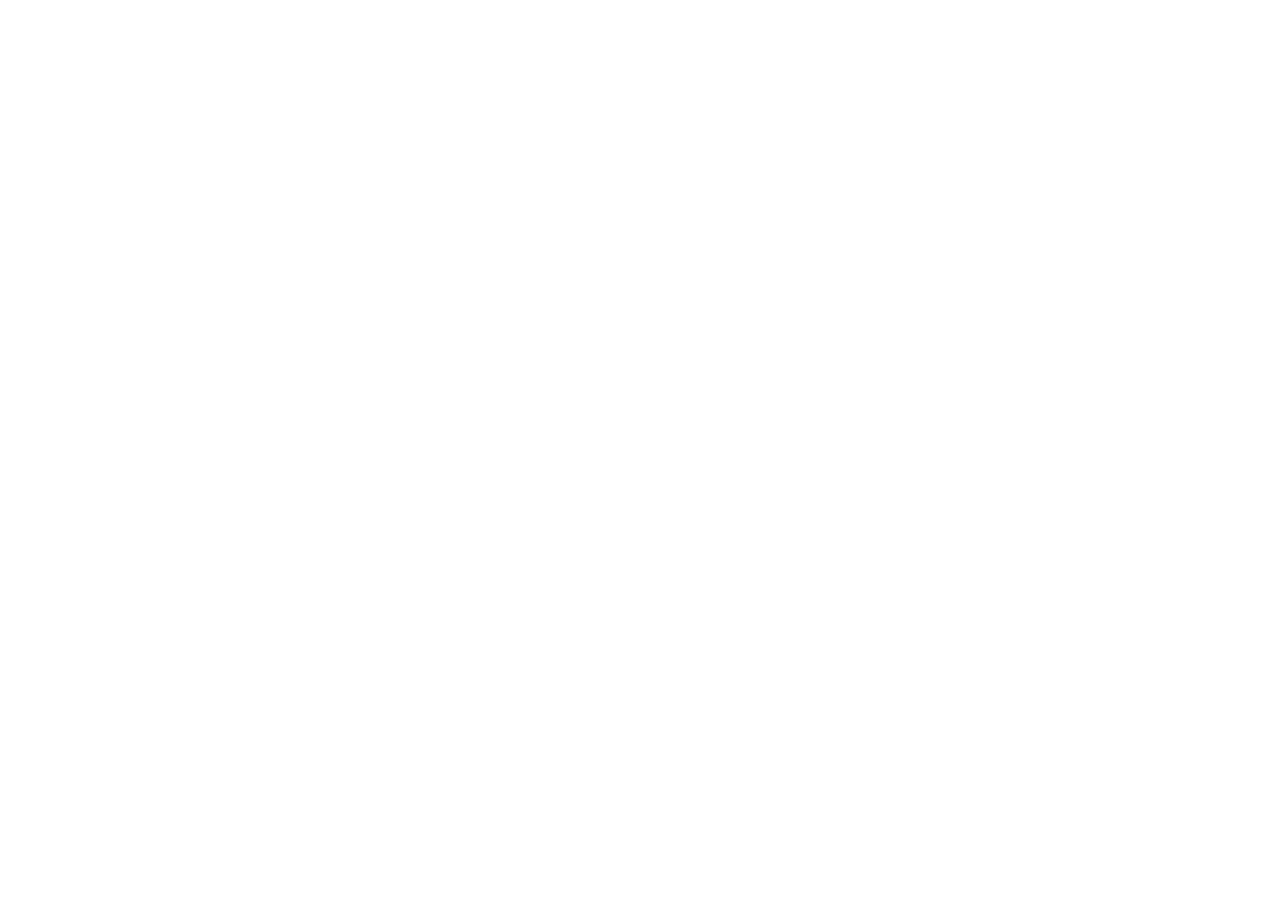
==== login.html @ 61dde756 "init project" ====
<!DOCTYPE html>
<html lang="en">

<head>
    <meta charset="UTF-8">
    <meta http-equiv="X-UA-Compatible" content="IE=edge">
    <meta name="viewport" content="width=device-width, initial-scale=1.0">
    <title>Document</title>
</head>

<body>

</body>

</html>
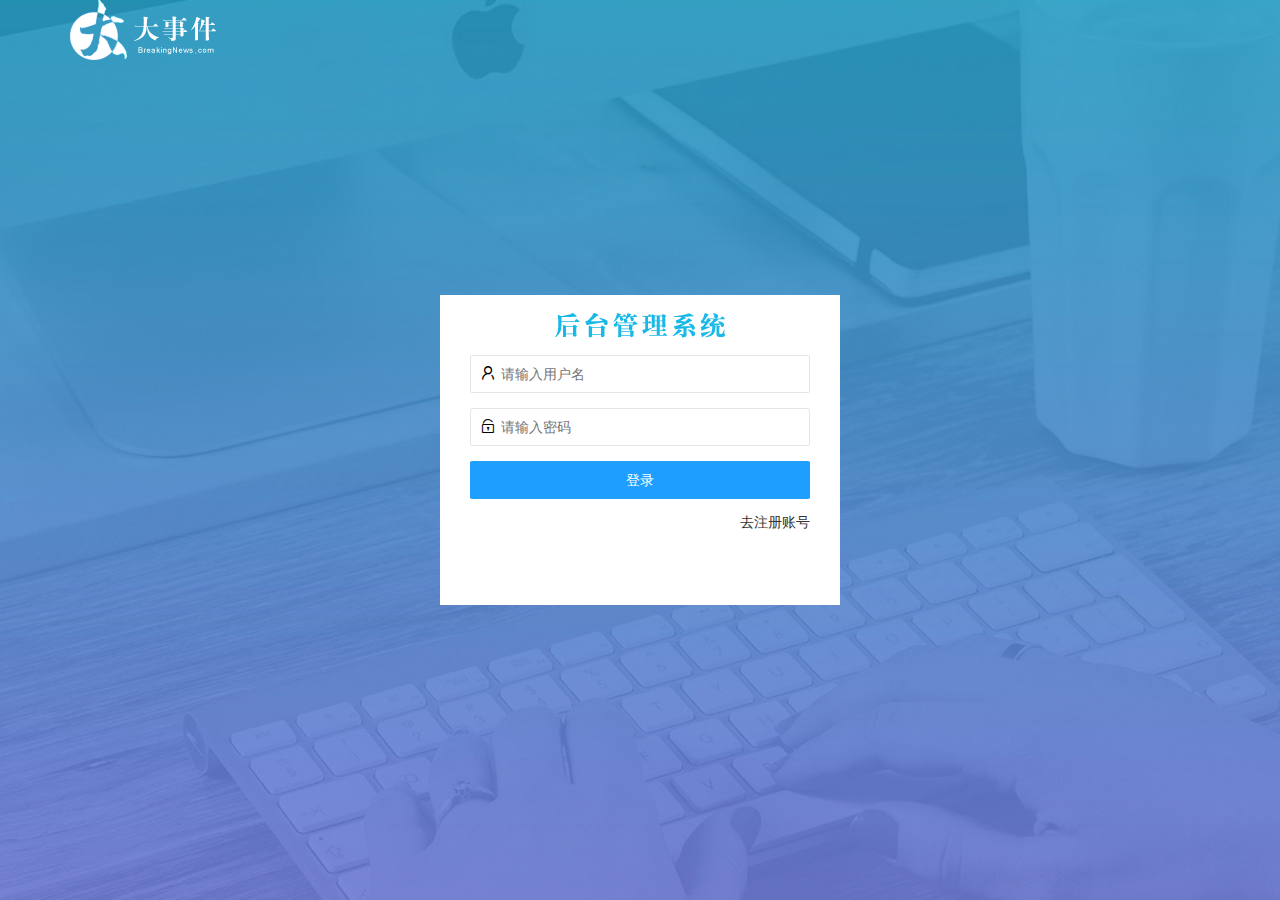
==== commit acc7eac2: "完成了登录和注册页面的开发" ====
--- a/login.html
+++ b/login.html
@@ -5,11 +5,85 @@
     <meta charset="UTF-8">
     <meta http-equiv="X-UA-Compatible" content="IE=edge">
     <meta name="viewport" content="width=device-width, initial-scale=1.0">
-    <title>Document</title>
+    <title>大事件</title>
+    <!-- 导入layui的css样式引入layui的组件快速开发模板结构 -->
+    <link rel="stylesheet" href="assets/lib/layui/css/layui.css">
+    <!-- 引入自己的css样式 -->
+    <link rel="stylesheet" href="assets/css/login.css">
 </head>
 
 <body>
+    <!-- layui  使用layui辅助开发更快速  如果使用layui则需要引入它的样式然后 调用layui-main 这个属性设置版心 -->
+    <!-- 头部log区域 -->
+    <div class="layui-main">
+        <img src="assets/images/logo.png" alt="">
+    </div>
+    <!-- 登录注册模块 -->
+    <div class="loginAndRegBox">
+        <div class="title-box"></div>
+        <!-- 登录框 -->
+        <div class="login-box ">
+            <form class="layui-form" id="form_login">
+                <!-- 用户名 -->
+                <!-- layui的表单验证规则为给需要验证的表单添加lay-verify=""属性 而这个属性的生效是需要引入layui的js文件layui.all.js才可以让这个属性生效 -->
+                <!-- 一个表单应用多个校验规则的化在lay-verify=""的值之间用|分开 -->
+                <div class="layui-form-item">
+                    <i class="layui-icon layui-icon-username"></i>
+                    <input type="text" name="username" required lay-verify="required" placeholder="请输入用户名" autocomplete="off" class="layui-input" />
+                </div>
+                <!-- 密码框 -->
+                <div class="layui-form-item">
+                    <i class="layui-icon layui-icon-password"></i>
+                    <input type="password" name="password" required lay-verify="required|pass" placeholder="请输入密码" autocomplete="off" class="layui-input" />
+                </div>
+                <!-- 登录按钮 -->
+                <div class="layui-form-item">
+                    <button class="layui-btn layui-btn-fluid layui-btn-normal" lay-submit>登录</button>
 
+                </div>
+                <div class="layui-form-item links">
+                    <a href="javascript:;" id="link_reg">去注册账号</a>
+                </div>
+            </form>
+        </div>
+        <!-- 注册框 -->
+        <div class="reg-box">
+            <form class="layui-form" id="form_reg">
+                <!-- 用户名 -->
+                <div class="layui-form-item">
+                    <i class="layui-icon layui-icon-username"></i>
+                    <input type="text" name="username" required lay-verify="required" placeholder="请输入用户名" autocomplete="off" class="layui-input" />
+                </div>
+                <!-- 密码框 -->
+                <div class="layui-form-item">
+                    <i class="layui-icon layui-icon-password"></i>
+                    <input type="password" name="password" required lay-verify="required|pass" placeholder="请输入密码" autocomplete="off" class="layui-input" />
+                </div>
+                <!-- 确认密码框 -->
+                <div class="layui-form-item">
+                    <i class="layui-icon layui-icon-password"></i>
+                    <input type="password" name="repassword" required lay-verify="required|pass|repass" placeholder="再次确认密码" autocomplete="off" class="layui-input" />
+                </div>
+                <!-- 登录按钮 -->
+                <div class="layui-form-item">
+                    <button class="layui-btn layui-btn-fluid layui-btn-normal" lay-submit>注册</button>
+
+                </div>
+                <div class="layui-form-item links">
+                    <a href="javascript:;" id="link_login">去登录</a>
+                </div>
+            </form>
+
+        </div>
+    </div>
+    <!-- 引入layui的js文件用于layui的属性和方法的生效使用 -->
+    <script src="assets/lib/layui/layui.all.js"></script>
+    <!-- 使用JQ获取页面元素简单一点所以引入jq文件 -->
+    <script src="assets/lib/jquery.js"></script>
+    <!-- 引入JQ中有一个方法$.ajaxPrefilter的js文件  依赖于jq文件所有只能在其下，并且要在自己的js文件上面因为要在真正的请求之前先生效 -->
+    <script src="assets/js/baseAPI.js"></script>
+    <!-- 引入自己的js文件  自己的js需要使用layui的一些属性和方法所以只能放在下面  注意顺序 -->
+    <script src="assets/js/login.js"></script>
 </body>
 
 </html>--- a/assets/lib/layui/css/layui.css
+++ b/assets/lib/layui/css/layui.css
@@ -0,0 +1,2 @@
+/** layui-v2.5.5 MIT License By https://www.layui.com */
+ .layui-inline,img{display:inline-block;vertical-align:middle}h1,h2,h3,h4,h5,h6{font-weight:400}.layui-edge,.layui-header,.layui-inline,.layui-main{position:relative}.layui-body,.layui-edge,.layui-elip{overflow:hidden}.layui-btn,.layui-edge,.layui-inline,img{vertical-align:middle}.layui-btn,.layui-disabled,.layui-icon,.layui-unselect{-moz-user-select:none;-webkit-user-select:none;-ms-user-select:none}.layui-elip,.layui-form-checkbox span,.layui-form-pane .layui-form-label{text-overflow:ellipsis;white-space:nowrap}.layui-breadcrumb,.layui-tree-btnGroup{visibility:hidden}blockquote,body,button,dd,div,dl,dt,form,h1,h2,h3,h4,h5,h6,input,li,ol,p,pre,td,textarea,th,ul{margin:0;padding:0;-webkit-tap-highlight-color:rgba(0,0,0,0)}a:active,a:hover{outline:0}img{border:none}li{list-style:none}table{border-collapse:collapse;border-spacing:0}h4,h5,h6{font-size:100%}button,input,optgroup,option,select,textarea{font-family:inherit;font-size:inherit;font-style:inherit;font-weight:inherit;outline:0}pre{white-space:pre-wrap;white-space:-moz-pre-wrap;white-space:-pre-wrap;white-space:-o-pre-wrap;word-wrap:break-word}body{line-height:24px;font:14px Helvetica Neue,Helvetica,PingFang SC,Tahoma,Arial,sans-serif}hr{height:1px;margin:10px 0;border:0;clear:both}a{color:#333;text-decoration:none}a:hover{color:#777}a cite{font-style:normal;*cursor:pointer}.layui-border-box,.layui-border-box *{box-sizing:border-box}.layui-box,.layui-box *{box-sizing:content-box}.layui-clear{clear:both;*zoom:1}.layui-clear:after{content:'\20';clear:both;*zoom:1;display:block;height:0}.layui-inline{*display:inline;*zoom:1}.layui-edge{display:inline-block;width:0;height:0;border-width:6px;border-style:dashed;border-color:transparent}.layui-edge-top{top:-4px;border-bottom-color:#999;border-bottom-style:solid}.layui-edge-right{border-left-color:#999;border-left-style:solid}.layui-edge-bottom{top:2px;border-top-color:#999;border-top-style:solid}.layui-edge-left{border-right-color:#999;border-right-style:solid}.layui-disabled,.layui-disabled:hover{color:#d2d2d2!important;cursor:not-allowed!important}.layui-circle{border-radius:100%}.layui-show{display:block!important}.layui-hide{display:none!important}@font-face{font-family:layui-icon;src:url(../font/iconfont.eot?v=250);src:url(../font/iconfont.eot?v=250#iefix) format('embedded-opentype'),url(../font/iconfont.woff2?v=250) format('woff2'),url(../font/iconfont.woff?v=250) format('woff'),url(../font/iconfont.ttf?v=250) format('truetype'),url(../font/iconfont.svg?v=250#layui-icon) format('svg')}.layui-icon{font-family:layui-icon!important;font-size:16px;font-style:normal;-webkit-font-smoothing:antialiased;-moz-osx-font-smoothing:grayscale}.layui-icon-reply-fill:before{content:"\e611"}.layui-icon-set-fill:before{content:"\e614"}.layui-icon-menu-fill:before{content:"\e60f"}.layui-icon-search:before{content:"\e615"}.layui-icon-share:before{content:"\e641"}.layui-icon-set-sm:before{content:"\e620"}.layui-icon-engine:before{content:"\e628"}.layui-icon-close:before{content:"\1006"}.layui-icon-close-fill:before{content:"\1007"}.layui-icon-chart-screen:before{content:"\e629"}.layui-icon-star:before{content:"\e600"}.layui-icon-circle-dot:before{content:"\e617"}.layui-icon-chat:before{content:"\e606"}.layui-icon-release:before{content:"\e609"}.layui-icon-list:before{content:"\e60a"}.layui-icon-chart:before{content:"\e62c"}.layui-icon-ok-circle:before{content:"\1005"}.layui-icon-layim-theme:before{content:"\e61b"}.layui-icon-table:before{content:"\e62d"}.layui-icon-right:before{content:"\e602"}.layui-icon-left:before{content:"\e603"}.layui-icon-cart-simple:before{content:"\e698"}.layui-icon-face-cry:before{content:"\e69c"}.layui-icon-face-smile:before{content:"\e6af"}.layui-icon-survey:before{content:"\e6b2"}.layui-icon-tree:before{content:"\e62e"}.layui-icon-upload-circle:before{content:"\e62f"}.layui-icon-add-circle:before{content:"\e61f"}.layui-icon-download-circle:before{content:"\e601"}.layui-icon-templeate-1:before{content:"\e630"}.layui-icon-util:before{content:"\e631"}.layui-icon-face-surprised:before{content:"\e664"}.layui-icon-edit:before{content:"\e642"}.layui-icon-speaker:before{content:"\e645"}.layui-icon-down:before{content:"\e61a"}.layui-icon-file:before{content:"\e621"}.layui-icon-layouts:before{content:"\e632"}.layui-icon-rate-half:before{content:"\e6c9"}.layui-icon-add-circle-fine:before{content:"\e608"}.layui-icon-prev-circle:before{content:"\e633"}.layui-icon-read:before{content:"\e705"}.layui-icon-404:before{content:"\e61c"}.layui-icon-carousel:before{content:"\e634"}.layui-icon-help:before{content:"\e607"}.layui-icon-code-circle:before{content:"\e635"}.layui-icon-water:before{content:"\e636"}.layui-icon-username:before{content:"\e66f"}.layui-icon-find-fill:before{content:"\e670"}.layui-icon-about:before{content:"\e60b"}.layui-icon-location:before{content:"\e715"}.layui-icon-up:before{content:"\e619"}.layui-icon-pause:before{content:"\e651"}.layui-icon-date:before{content:"\e637"}.layui-icon-layim-uploadfile:before{content:"\e61d"}.layui-icon-delete:before{content:"\e640"}.layui-icon-play:before{content:"\e652"}.layui-icon-top:before{content:"\e604"}.layui-icon-friends:before{content:"\e612"}.layui-icon-refresh-3:before{content:"\e9aa"}.layui-icon-ok:before{content:"\e605"}.layui-icon-layer:before{content:"\e638"}.layui-icon-face-smile-fine:before{content:"\e60c"}.layui-icon-dollar:before{content:"\e659"}.layui-icon-group:before{content:"\e613"}.layui-icon-layim-download:before{content:"\e61e"}.layui-icon-picture-fine:before{content:"\e60d"}.layui-icon-link:before{content:"\e64c"}.layui-icon-diamond:before{content:"\e735"}.layui-icon-log:before{content:"\e60e"}.layui-icon-rate-solid:before{content:"\e67a"}.layui-icon-fonts-del:before{content:"\e64f"}.layui-icon-unlink:before{content:"\e64d"}.layui-icon-fonts-clear:before{content:"\e639"}.layui-icon-triangle-r:before{content:"\e623"}.layui-icon-circle:before{content:"\e63f"}.layui-icon-radio:before{content:"\e643"}.layui-icon-align-center:before{content:"\e647"}.layui-icon-align-right:before{content:"\e648"}.layui-icon-align-left:before{content:"\e649"}.layui-icon-loading-1:before{content:"\e63e"}.layui-icon-return:before{content:"\e65c"}.layui-icon-fonts-strong:before{content:"\e62b"}.layui-icon-upload:before{content:"\e67c"}.layui-icon-dialogue:before{content:"\e63a"}.layui-icon-video:before{content:"\e6ed"}.layui-icon-headset:before{content:"\e6fc"}.layui-icon-cellphone-fine:before{content:"\e63b"}.layui-icon-add-1:before{content:"\e654"}.layui-icon-face-smile-b:before{content:"\e650"}.layui-icon-fonts-html:before{content:"\e64b"}.layui-icon-form:before{content:"\e63c"}.layui-icon-cart:before{content:"\e657"}.layui-icon-camera-fill:before{content:"\e65d"}.layui-icon-tabs:before{content:"\e62a"}.layui-icon-fonts-code:before{content:"\e64e"}.layui-icon-fire:before{content:"\e756"}.layui-icon-set:before{content:"\e716"}.layui-icon-fonts-u:before{content:"\e646"}.layui-icon-triangle-d:before{content:"\e625"}.layui-icon-tips:before{content:"\e702"}.layui-icon-picture:before{content:"\e64a"}.layui-icon-more-vertical:before{content:"\e671"}.layui-icon-flag:before{content:"\e66c"}.layui-icon-loading:before{content:"\e63d"}.layui-icon-fonts-i:before{content:"\e644"}.layui-icon-refresh-1:before{content:"\e666"}.layui-icon-rmb:before{content:"\e65e"}.layui-icon-home:before{content:"\e68e"}.layui-icon-user:before{content:"\e770"}.layui-icon-notice:before{content:"\e667"}.layui-icon-login-weibo:before{content:"\e675"}.layui-icon-voice:before{content:"\e688"}.layui-icon-upload-drag:before{content:"\e681"}.layui-icon-login-qq:before{content:"\e676"}.layui-icon-snowflake:before{content:"\e6b1"}.layui-icon-file-b:before{content:"\e655"}.layui-icon-template:before{content:"\e663"}.layui-icon-auz:before{content:"\e672"}.layui-icon-console:before{content:"\e665"}.layui-icon-app:before{content:"\e653"}.layui-icon-prev:before{content:"\e65a"}.layui-icon-website:before{content:"\e7ae"}.layui-icon-next:before{content:"\e65b"}.layui-icon-component:before{content:"\e857"}.layui-icon-more:before{content:"\e65f"}.layui-icon-login-wechat:before{content:"\e677"}.layui-icon-shrink-right:before{content:"\e668"}.layui-icon-spread-left:before{content:"\e66b"}.layui-icon-camera:before{content:"\e660"}.layui-icon-note:before{content:"\e66e"}.layui-icon-refresh:before{content:"\e669"}.layui-icon-female:before{content:"\e661"}.layui-icon-male:before{content:"\e662"}.layui-icon-password:before{content:"\e673"}.layui-icon-senior:before{content:"\e674"}.layui-icon-theme:before{content:"\e66a"}.layui-icon-tread:before{content:"\e6c5"}.layui-icon-praise:before{content:"\e6c6"}.layui-icon-star-fill:before{content:"\e658"}.layui-icon-rate:before{content:"\e67b"}.layui-icon-template-1:before{content:"\e656"}.layui-icon-vercode:before{content:"\e679"}.layui-icon-cellphone:before{content:"\e678"}.layui-icon-screen-full:before{content:"\e622"}.layui-icon-screen-restore:before{content:"\e758"}.layui-icon-cols:before{content:"\e610"}.layui-icon-export:before{content:"\e67d"}.layui-icon-print:before{content:"\e66d"}.layui-icon-slider:before{content:"\e714"}.layui-icon-addition:before{content:"\e624"}.layui-icon-subtraction:before{content:"\e67e"}.layui-icon-service:before{content:"\e626"}.layui-icon-transfer:before{content:"\e691"}.layui-main{width:1140px;margin:0 auto}.layui-header{z-index:1000;height:60px}.layui-header a:hover{transition:all .5s;-webkit-transition:all .5s}.layui-side{position:fixed;left:0;top:0;bottom:0;z-index:999;width:200px;overflow-x:hidden}.layui-side-scroll{position:relative;width:220px;height:100%;overflow-x:hidden}.layui-body{position:absolute;left:200px;right:0;top:0;bottom:0;z-index:998;width:auto;overflow-y:auto;box-sizing:border-box}.layui-layout-body{overflow:hidden}.layui-layout-admin .layui-header{background-color:#23262E}.layui-layout-admin .layui-side{top:60px;width:200px;overflow-x:hidden}.layui-layout-admin .layui-body{position:fixed;top:60px;bottom:44px}.layui-layout-admin .layui-main{width:auto;margin:0 15px}.layui-layout-admin .layui-footer{position:fixed;left:200px;right:0;bottom:0;height:44px;line-height:44px;padding:0 15px;background-color:#eee}.layui-layout-admin .layui-logo{position:absolute;left:0;top:0;width:200px;height:100%;line-height:60px;text-align:center;color:#009688;font-size:16px}.layui-layout-admin .layui-header .layui-nav{background:0 0}.layui-layout-left{position:absolute!important;left:200px;top:0}.layui-layout-right{position:absolute!important;right:0;top:0}.layui-container{position:relative;margin:0 auto;padding:0 15px;box-sizing:border-box}.layui-fluid{position:relative;margin:0 auto;padding:0 15px}.layui-row:after,.layui-row:before{content:'';display:block;clear:both}.layui-col-lg1,.layui-col-lg10,.layui-col-lg11,.layui-col-lg12,.layui-col-lg2,.layui-col-lg3,.layui-col-lg4,.layui-col-lg5,.layui-col-lg6,.layui-col-lg7,.layui-col-lg8,.layui-col-lg9,.layui-col-md1,.layui-col-md10,.layui-col-md11,.layui-col-md12,.layui-col-md2,.layui-col-md3,.layui-col-md4,.layui-col-md5,.layui-col-md6,.layui-col-md7,.layui-col-md8,.layui-col-md9,.layui-col-sm1,.layui-col-sm10,.layui-col-sm11,.layui-col-sm12,.layui-col-sm2,.layui-col-sm3,.layui-col-sm4,.layui-col-sm5,.layui-col-sm6,.layui-col-sm7,.layui-col-sm8,.layui-col-sm9,.layui-col-xs1,.layui-col-xs10,.layui-col-xs11,.layui-col-xs12,.layui-col-xs2,.layui-col-xs3,.layui-col-xs4,.layui-col-xs5,.layui-col-xs6,.layui-col-xs7,.layui-col-xs8,.layui-col-xs9{position:relative;display:block;box-sizing:border-box}.layui-col-xs1,.layui-col-xs10,.layui-col-xs11,.layui-col-xs12,.layui-col-xs2,.layui-col-xs3,.layui-col-xs4,.layui-col-xs5,.layui-col-xs6,.layui-col-xs7,.layui-col-xs8,.layui-col-xs9{float:left}.layui-col-xs1{width:8.33333333%}.layui-col-xs2{width:16.66666667%}.layui-col-xs3{width:25%}.layui-col-xs4{width:33.33333333%}.layui-col-xs5{width:41.66666667%}.layui-col-xs6{width:50%}.layui-col-xs7{width:58.33333333%}.layui-col-xs8{width:66.66666667%}.layui-col-xs9{width:75%}.layui-col-xs10{width:83.33333333%}.layui-col-xs11{width:91.66666667%}.layui-col-xs12{width:100%}.layui-col-xs-offset1{margin-left:8.33333333%}.layui-col-xs-offset2{margin-left:16.66666667%}.layui-col-xs-offset3{margin-left:25%}.layui-col-xs-offset4{margin-left:33.33333333%}.layui-col-xs-offset5{margin-left:41.66666667%}.layui-col-xs-offset6{margin-left:50%}.layui-col-xs-offset7{margin-left:58.33333333%}.layui-col-xs-offset8{margin-left:66.66666667%}.layui-col-xs-offset9{margin-left:75%}.layui-col-xs-offset10{margin-left:83.33333333%}.layui-col-xs-offset11{margin-left:91.66666667%}.layui-col-xs-offset12{margin-left:100%}@media screen and (max-width:768px){.layui-hide-xs{display:none!important}.layui-show-xs-block{display:block!important}.layui-show-xs-inline{display:inline!important}.layui-show-xs-inline-block{display:inline-block!important}}@media screen and (min-width:768px){.layui-container{width:750px}.layui-hide-sm{display:none!important}.layui-show-sm-block{display:block!important}.layui-show-sm-inline{display:inline!important}.layui-show-sm-inline-block{display:inline-block!important}.layui-col-sm1,.layui-col-sm10,.layui-col-sm11,.layui-col-sm12,.layui-col-sm2,.layui-col-sm3,.layui-col-sm4,.layui-col-sm5,.layui-col-sm6,.layui-col-sm7,.layui-col-sm8,.layui-col-sm9{float:left}.layui-col-sm1{width:8.33333333%}.layui-col-sm2{width:16.66666667%}.layui-col-sm3{width:25%}.layui-col-sm4{width:33.33333333%}.layui-col-sm5{width:41.66666667%}.layui-col-sm6{width:50%}.layui-col-sm7{width:58.33333333%}.layui-col-sm8{width:66.66666667%}.layui-col-sm9{width:75%}.layui-col-sm10{width:83.33333333%}.layui-col-sm11{width:91.66666667%}.layui-col-sm12{width:100%}.layui-col-sm-offset1{margin-left:8.33333333%}.layui-col-sm-offset2{margin-left:16.66666667%}.layui-col-sm-offset3{margin-left:25%}.layui-col-sm-offset4{margin-left:33.33333333%}.layui-col-sm-offset5{margin-left:41.66666667%}.layui-col-sm-offset6{margin-left:50%}.layui-col-sm-offset7{margin-left:58.33333333%}.layui-col-sm-offset8{margin-left:66.66666667%}.layui-col-sm-offset9{margin-left:75%}.layui-col-sm-offset10{margin-left:83.33333333%}.layui-col-sm-offset11{margin-left:91.66666667%}.layui-col-sm-offset12{margin-left:100%}}@media screen and (min-width:992px){.layui-container{width:970px}.layui-hide-md{display:none!important}.layui-show-md-block{display:block!important}.layui-show-md-inline{display:inline!important}.layui-show-md-inline-block{display:inline-block!important}.layui-col-md1,.layui-col-md10,.layui-col-md11,.layui-col-md12,.layui-col-md2,.layui-col-md3,.layui-col-md4,.layui-col-md5,.layui-col-md6,.layui-col-md7,.layui-col-md8,.layui-col-md9{float:left}.layui-col-md1{width:8.33333333%}.layui-col-md2{width:16.66666667%}.layui-col-md3{width:25%}.layui-col-md4{width:33.33333333%}.layui-col-md5{width:41.66666667%}.layui-col-md6{width:50%}.layui-col-md7{width:58.33333333%}.layui-col-md8{width:66.66666667%}.layui-col-md9{width:75%}.layui-col-md10{width:83.33333333%}.layui-col-md11{width:91.66666667%}.layui-col-md12{width:100%}.layui-col-md-offset1{margin-left:8.33333333%}.layui-col-md-offset2{margin-left:16.66666667%}.layui-col-md-offset3{margin-left:25%}.layui-col-md-offset4{margin-left:33.33333333%}.layui-col-md-offset5{margin-left:41.66666667%}.layui-col-md-offset6{margin-left:50%}.layui-col-md-offset7{margin-left:58.33333333%}.layui-col-md-offset8{margin-left:66.66666667%}.layui-col-md-offset9{margin-left:75%}.layui-col-md-offset10{margin-left:83.33333333%}.layui-col-md-offset11{margin-left:91.66666667%}.layui-col-md-offset12{margin-left:100%}}@media screen and (min-width:1200px){.layui-container{width:1170px}.layui-hide-lg{display:none!important}.layui-show-lg-block{display:block!important}.layui-show-lg-inline{display:inline!important}.layui-show-lg-inline-block{display:inline-block!important}.layui-col-lg1,.layui-col-lg10,.layui-col-lg11,.layui-col-lg12,.layui-col-lg2,.layui-col-lg3,.layui-col-lg4,.layui-col-lg5,.layui-col-lg6,.layui-col-lg7,.layui-col-lg8,.layui-col-lg9{float:left}.layui-col-lg1{width:8.33333333%}.layui-col-lg2{width:16.66666667%}.layui-col-lg3{width:25%}.layui-col-lg4{width:33.33333333%}.layui-col-lg5{width:41.66666667%}.layui-col-lg6{width:50%}.layui-col-lg7{width:58.33333333%}.layui-col-lg8{width:66.66666667%}.layui-col-lg9{width:75%}.layui-col-lg10{width:83.33333333%}.layui-col-lg11{width:91.66666667%}.layui-col-lg12{width:100%}.layui-col-lg-offset1{margin-left:8.33333333%}.layui-col-lg-offset2{margin-left:16.66666667%}.layui-col-lg-offset3{margin-left:25%}.layui-col-lg-offset4{margin-left:33.33333333%}.layui-col-lg-offset5{margin-left:41.66666667%}.layui-col-lg-offset6{margin-left:50%}.layui-col-lg-offset7{margin-left:58.33333333%}.layui-col-lg-offset8{margin-left:66.66666667%}.layui-col-lg-offset9{margin-left:75%}.layui-col-lg-offset10{margin-left:83.33333333%}.layui-col-lg-offset11{margin-left:91.66666667%}.layui-col-lg-offset12{margin-left:100%}}.layui-col-space1{margin:-.5px}.layui-col-space1>*{padding:.5px}.layui-col-space3{margin:-1.5px}.layui-col-space3>*{padding:1.5px}.layui-col-space5{margin:-2.5px}.layui-col-space5>*{padding:2.5px}.layui-col-space8{margin:-3.5px}.layui-col-space8>*{padding:3.5px}.layui-col-space10{margin:-5px}.layui-col-space10>*{padding:5px}.layui-col-space12{margin:-6px}.layui-col-space12>*{padding:6px}.layui-col-space15{margin:-7.5px}.layui-col-space15>*{padding:7.5px}.layui-col-space18{margin:-9px}.layui-col-space18>*{padding:9px}.layui-col-space20{margin:-10px}.layui-col-space20>*{padding:10px}.layui-col-space22{margin:-11px}.layui-col-space22>*{padding:11px}.layui-col-space25{margin:-12.5px}.layui-col-space25>*{padding:12.5px}.layui-col-space30{margin:-15px}.layui-col-space30>*{padding:15px}.layui-btn,.layui-input,.layui-select,.layui-textarea,.layui-upload-button{outline:0;-webkit-appearance:none;transition:all .3s;-webkit-transition:all .3s;box-sizing:border-box}.layui-elem-quote{margin-bottom:10px;padding:15px;line-height:22px;border-left:5px solid #009688;border-radius:0 2px 2px 0;background-color:#f2f2f2}.layui-quote-nm{border-style:solid;border-width:1px 1px 1px 5px;background:0 0}.layui-elem-field{margin-bottom:10px;padding:0;border-width:1px;border-style:solid}.layui-elem-field legend{margin-left:20px;padding:0 10px;font-size:20px;font-weight:300}.layui-field-title{margin:10px 0 20px;border-width:1px 0 0}.layui-field-box{padding:10px 15px}.layui-field-title .layui-field-box{padding:10px 0}.layui-progress{position:relative;height:6px;border-radius:20px;background-color:#e2e2e2}.layui-progress-bar{position:absolute;left:0;top:0;width:0;max-width:100%;height:6px;border-radius:20px;text-align:right;background-color:#5FB878;transition:all .3s;-webkit-transition:all .3s}.layui-progress-big,.layui-progress-big .layui-progress-bar{height:18px;line-height:18px}.layui-progress-text{position:relative;top:-20px;line-height:18px;font-size:12px;color:#666}.layui-progress-big .layui-progress-text{position:static;padding:0 10px;color:#fff}.layui-collapse{border-width:1px;border-style:solid;border-radius:2px}.layui-colla-content,.layui-colla-item{border-top-width:1px;border-top-style:solid}.layui-colla-item:first-child{border-top:none}.layui-colla-title{position:relative;height:42px;line-height:42px;padding:0 15px 0 35px;color:#333;background-color:#f2f2f2;cursor:pointer;font-size:14px;overflow:hidden}.layui-colla-content{display:none;padding:10px 15px;line-height:22px;color:#666}.layui-colla-icon{position:absolute;left:15px;top:0;font-size:14px}.layui-card{margin-bottom:15px;border-radius:2px;background-color:#fff;box-shadow:0 1px 2px 0 rgba(0,0,0,.05)}.layui-card:last-child{margin-bottom:0}.layui-card-header{position:relative;height:42px;line-height:42px;padding:0 15px;border-bottom:1px solid #f6f6f6;color:#333;border-radius:2px 2px 0 0;font-size:14px}.layui-bg-black,.layui-bg-blue,.layui-bg-cyan,.layui-bg-green,.layui-bg-orange,.layui-bg-red{color:#fff!important}.layui-card-body{position:relative;padding:10px 15px;line-height:24px}.layui-card-body[pad15]{padding:15px}.layui-card-body[pad20]{padding:20px}.layui-card-body .layui-table{margin:5px 0}.layui-card .layui-tab{margin:0}.layui-panel-window{position:relative;padding:15px;border-radius:0;border-top:5px solid #E6E6E6;background-color:#fff}.layui-auxiliar-moving{position:fixed;left:0;right:0;top:0;bottom:0;width:100%;height:100%;background:0 0;z-index:9999999999}.layui-form-label,.layui-form-mid,.layui-form-select,.layui-input-block,.layui-input-inline,.layui-textarea{position:relative}.layui-bg-red{background-color:#FF5722!important}.layui-bg-orange{background-color:#FFB800!important}.layui-bg-green{background-color:#009688!important}.layui-bg-cyan{background-color:#2F4056!important}.layui-bg-blue{background-color:#1E9FFF!important}.layui-bg-black{background-color:#393D49!important}.layui-bg-gray{background-color:#eee!important;color:#666!important}.layui-badge-rim,.layui-colla-content,.layui-colla-item,.layui-collapse,.layui-elem-field,.layui-form-pane .layui-form-item[pane],.layui-form-pane .layui-form-label,.layui-input,.layui-layedit,.layui-layedit-tool,.layui-quote-nm,.layui-select,.layui-tab-bar,.layui-tab-card,.layui-tab-title,.layui-tab-title .layui-this:after,.layui-textarea{border-color:#e6e6e6}.layui-timeline-item:before,hr{background-color:#e6e6e6}.layui-text{line-height:22px;font-size:14px;color:#666}.layui-text h1,.layui-text h2,.layui-text h3{font-weight:500;color:#333}.layui-text h1{font-size:30px}.layui-text h2{font-size:24px}.layui-text h3{font-size:18px}.layui-text a:not(.layui-btn){color:#01AAED}.layui-text a:not(.layui-btn):hover{text-decoration:underline}.layui-text ul{padding:5px 0 5px 15px}.layui-text ul li{margin-top:5px;list-style-type:disc}.layui-text em,.layui-word-aux{color:#999!important;padding:0 5px!important}.layui-btn{display:inline-block;height:38px;line-height:38px;padding:0 18px;background-color:#009688;color:#fff;white-space:nowrap;text-align:center;font-size:14px;border:none;border-radius:2px;cursor:pointer}.layui-btn:hover{opacity:.8;filter:alpha(opacity=80);color:#fff}.layui-btn:active{opacity:1;filter:alpha(opacity=100)}.layui-btn+.layui-btn{margin-left:10px}.layui-btn-container{font-size:0}.layui-btn-container .layui-btn{margin-right:10px;margin-bottom:10px}.layui-btn-container .layui-btn+.layui-btn{margin-left:0}.layui-table .layui-btn-container .layui-btn{margin-bottom:9px}.layui-btn-radius{border-radius:100px}.layui-btn .layui-icon{margin-right:3px;font-size:18px;vertical-align:bottom;vertical-align:middle\9}.layui-btn-primary{border:1px solid #C9C9C9;background-color:#fff;color:#555}.layui-btn-primary:hover{border-color:#009688;color:#333}.layui-btn-normal{background-color:#1E9FFF}.layui-btn-warm{background-color:#FFB800}.layui-btn-danger{background-color:#FF5722}.layui-btn-checked{background-color:#5FB878}.layui-btn-disabled,.layui-btn-disabled:active,.layui-btn-disabled:hover{border:1px solid #e6e6e6;background-color:#FBFBFB;color:#C9C9C9;cursor:not-allowed;opacity:1}.layui-btn-lg{height:44px;line-height:44px;padding:0 25px;font-size:16px}.layui-btn-sm{height:30px;line-height:30px;padding:0 10px;font-size:12px}.layui-btn-sm i{font-size:16px!important}.layui-btn-xs{height:22px;line-height:22px;padding:0 5px;font-size:12px}.layui-btn-xs i{font-size:14px!important}.layui-btn-group{display:inline-block;vertical-align:middle;font-size:0}.layui-btn-group .layui-btn{margin-left:0!important;margin-right:0!important;border-left:1px solid rgba(255,255,255,.5);border-radius:0}.layui-btn-group .layui-btn-primary{border-left:none}.layui-btn-group .layui-btn-primary:hover{border-color:#C9C9C9;color:#009688}.layui-btn-group .layui-btn:first-child{border-left:none;border-radius:2px 0 0 2px}.layui-btn-group .layui-btn-primary:first-child{border-left:1px solid #c9c9c9}.layui-btn-group .layui-btn:last-child{border-radius:0 2px 2px 0}.layui-btn-group .layui-btn+.layui-btn{margin-left:0}.layui-btn-group+.layui-btn-group{margin-left:10px}.layui-btn-fluid{width:100%}.layui-input,.layui-select,.layui-textarea{height:38px;line-height:1.3;line-height:38px\9;border-width:1px;border-style:solid;background-color:#fff;border-radius:2px}.layui-input::-webkit-input-placeholder,.layui-select::-webkit-input-placeholder,.layui-textarea::-webkit-input-placeholder{line-height:1.3}.layui-input,.layui-textarea{display:block;width:100%;padding-left:10px}.layui-input:hover,.layui-textarea:hover{border-color:#D2D2D2!important}.layui-input:focus,.layui-textarea:focus{border-color:#C9C9C9!important}.layui-textarea{min-height:100px;height:auto;line-height:20px;padding:6px 10px;resize:vertical}.layui-select{padding:0 10px}.layui-form input[type=checkbox],.layui-form input[type=radio],.layui-form select{display:none}.layui-form [lay-ignore]{display:initial}.layui-form-item{margin-bottom:15px;clear:both;*zoom:1}.layui-form-item:after{content:'\20';clear:both;*zoom:1;display:block;height:0}.layui-form-label{float:left;display:block;padding:9px 15px;width:80px;font-weight:400;line-height:20px;text-align:right}.layui-form-label-col{display:block;float:none;padding:9px 0;line-height:20px;text-align:left}.layui-form-item .layui-inline{margin-bottom:5px;margin-right:10px}.layui-input-block{margin-left:110px;min-height:36px}.layui-input-inline{display:inline-block;vertical-align:middle}.layui-form-item .layui-input-inline{float:left;width:190px;margin-right:10px}.layui-form-text .layui-input-inline{width:auto}.layui-form-mid{float:left;display:block;padding:9px 0!important;line-height:20px;margin-right:10px}.layui-form-danger+.layui-form-select .layui-input,.layui-form-danger:focus{border-color:#FF5722!important}.layui-form-select .layui-input{padding-right:30px;cursor:pointer}.layui-form-select .layui-edge{position:absolute;right:10px;top:50%;margin-top:-3px;cursor:pointer;border-width:6px;border-top-color:#c2c2c2;border-top-style:solid;transition:all .3s;-webkit-transition:all .3s}.layui-form-select dl{display:none;position:absolute;left:0;top:42px;padding:5px 0;z-index:899;min-width:100%;border:1px solid #d2d2d2;max-height:300px;overflow-y:auto;background-color:#fff;border-radius:2px;box-shadow:0 2px 4px rgba(0,0,0,.12);box-sizing:border-box}.layui-form-select dl dd,.layui-form-select dl dt{padding:0 10px;line-height:36px;white-space:nowrap;overflow:hidden;text-overflow:ellipsis}.layui-form-select dl dt{font-size:12px;color:#999}.layui-form-select dl dd{cursor:pointer}.layui-form-select dl dd:hover{background-color:#f2f2f2;-webkit-transition:.5s all;transition:.5s all}.layui-form-select .layui-select-group dd{padding-left:20px}.layui-form-select dl dd.layui-select-tips{padding-left:10px!important;color:#999}.layui-form-select dl dd.layui-this{background-color:#5FB878;color:#fff}.layui-form-checkbox,.layui-form-select dl dd.layui-disabled{background-color:#fff}.layui-form-selected dl{display:block}.layui-form-checkbox,.layui-form-checkbox *,.layui-form-switch{display:inline-block;vertical-align:middle}.layui-form-selected .layui-edge{margin-top:-9px;-webkit-transform:rotate(180deg);transform:rotate(180deg);margin-top:-3px\9}:root .layui-form-selected .layui-edge{margin-top:-9px\0/IE9}.layui-form-selectup dl{top:auto;bottom:42px}.layui-select-none{margin:5px 0;text-align:center;color:#999}.layui-select-disabled .layui-disabled{border-color:#eee!important}.layui-select-disabled .layui-edge{border-top-color:#d2d2d2}.layui-form-checkbox{position:relative;height:30px;line-height:30px;margin-right:10px;padding-right:30px;cursor:pointer;font-size:0;-webkit-transition:.1s linear;transition:.1s linear;box-sizing:border-box}.layui-form-checkbox span{padding:0 10px;height:100%;font-size:14px;border-radius:2px 0 0 2px;background-color:#d2d2d2;color:#fff;overflow:hidden}.layui-form-checkbox:hover span{background-color:#c2c2c2}.layui-form-checkbox i{position:absolute;right:0;top:0;width:30px;height:28px;border:1px solid #d2d2d2;border-left:none;border-radius:0 2px 2px 0;color:#fff;font-size:20px;text-align:center}.layui-form-checkbox:hover i{border-color:#c2c2c2;color:#c2c2c2}.layui-form-checked,.layui-form-checked:hover{border-color:#5FB878}.layui-form-checked span,.layui-form-checked:hover span{background-color:#5FB878}.layui-form-checked i,.layui-form-checked:hover i{color:#5FB878}.layui-form-item .layui-form-checkbox{margin-top:4px}.layui-form-checkbox[lay-skin=primary]{height:auto!important;line-height:normal!important;min-width:18px;min-height:18px;border:none!important;margin-right:0;padding-left:28px;padding-right:0;background:0 0}.layui-form-checkbox[lay-skin=primary] span{padding-left:0;padding-right:15px;line-height:18px;background:0 0;color:#666}.layui-form-checkbox[lay-skin=primary] i{right:auto;left:0;width:16px;height:16px;line-height:16px;border:1px solid #d2d2d2;font-size:12px;border-radius:2px;background-color:#fff;-webkit-transition:.1s linear;transition:.1s linear}.layui-form-checkbox[lay-skin=primary]:hover i{border-color:#5FB878;color:#fff}.layui-form-checked[lay-skin=primary] i{border-color:#5FB878!important;background-color:#5FB878;color:#fff}.layui-checkbox-disbaled[lay-skin=primary] span{background:0 0!important;color:#c2c2c2}.layui-checkbox-disbaled[lay-skin=primary]:hover i{border-color:#d2d2d2}.layui-form-item .layui-form-checkbox[lay-skin=primary]{margin-top:10px}.layui-form-switch{position:relative;height:22px;line-height:22px;min-width:35px;padding:0 5px;margin-top:8px;border:1px solid #d2d2d2;border-radius:20px;cursor:pointer;background-color:#fff;-webkit-transition:.1s linear;transition:.1s linear}.layui-form-switch i{position:absolute;left:5px;top:3px;width:16px;height:16px;border-radius:20px;background-color:#d2d2d2;-webkit-transition:.1s linear;transition:.1s linear}.layui-form-switch em{position:relative;top:0;width:25px;margin-left:21px;padding:0!important;text-align:center!important;color:#999!important;font-style:normal!important;font-size:12px}.layui-form-onswitch{border-color:#5FB878;background-color:#5FB878}.layui-checkbox-disbaled,.layui-checkbox-disbaled i{border-color:#e2e2e2!important}.layui-form-onswitch i{left:100%;margin-left:-21px;background-color:#fff}.layui-form-onswitch em{margin-left:5px;margin-right:21px;color:#fff!important}.layui-checkbox-disbaled span{background-color:#e2e2e2!important}.layui-checkbox-disbaled:hover i{color:#fff!important}[lay-radio]{display:none}.layui-form-radio,.layui-form-radio *{display:inline-block;vertical-align:middle}.layui-form-radio{line-height:28px;margin:6px 10px 0 0;padding-right:10px;cursor:pointer;font-size:0}.layui-form-radio *{font-size:14px}.layui-form-radio>i{margin-right:8px;font-size:22px;color:#c2c2c2}.layui-form-radio>i:hover,.layui-form-radioed>i{color:#5FB878}.layui-radio-disbaled>i{color:#e2e2e2!important}.layui-form-pane .layui-form-label{width:110px;padding:8px 15px;height:38px;line-height:20px;border-width:1px;border-style:solid;border-radius:2px 0 0 2px;text-align:center;background-color:#FBFBFB;overflow:hidden;box-sizing:border-box}.layui-form-pane .layui-input-inline{margin-left:-1px}.layui-form-pane .layui-input-block{margin-left:110px;left:-1px}.layui-form-pane .layui-input{border-radius:0 2px 2px 0}.layui-form-pane .layui-form-text .layui-form-label{float:none;width:100%;border-radius:2px;box-sizing:border-box;text-align:left}.layui-form-pane .layui-form-text .layui-input-inline{display:block;margin:0;top:-1px;clear:both}.layui-form-pane .layui-form-text .layui-input-block{margin:0;left:0;top:-1px}.layui-form-pane .layui-form-text .layui-textarea{min-height:100px;border-radius:0 0 2px 2px}.layui-form-pane .layui-form-checkbox{margin:4px 0 4px 10px}.layui-form-pane .layui-form-radio,.layui-form-pane .layui-form-switch{margin-top:6px;margin-left:10px}.layui-form-pane .layui-form-item[pane]{position:relative;border-width:1px;border-style:solid}.layui-form-pane .layui-form-item[pane] .layui-form-label{position:absolute;left:0;top:0;height:100%;border-width:0 1px 0 0}.layui-form-pane .layui-form-item[pane] .layui-input-inline{margin-left:110px}@media screen and (max-width:450px){.layui-form-item .layui-form-label{text-overflow:ellipsis;overflow:hidden;white-space:nowrap}.layui-form-item .layui-inline{display:block;margin-right:0;margin-bottom:20px;clear:both}.layui-form-item .layui-inline:after{content:'\20';clear:both;display:block;height:0}.layui-form-item .layui-input-inline{display:block;float:none;left:-3px;width:auto;margin:0 0 10px 112px}.layui-form-item .layui-input-inline+.layui-form-mid{margin-left:110px;top:-5px;padding:0}.layui-form-item .layui-form-checkbox{margin-right:5px;margin-bottom:5px}}.layui-layedit{border-width:1px;border-style:solid;border-radius:2px}.layui-layedit-tool{padding:3px 5px;border-bottom-width:1px;border-bottom-style:solid;font-size:0}.layedit-tool-fixed{position:fixed;top:0;border-top:1px solid #e2e2e2}.layui-layedit-tool .layedit-tool-mid,.layui-layedit-tool .layui-icon{display:inline-block;vertical-align:middle;text-align:center;font-size:14px}.layui-layedit-tool .layui-icon{position:relative;width:32px;height:30px;line-height:30px;margin:3px 5px;color:#777;cursor:pointer;border-radius:2px}.layui-layedit-tool .layui-icon:hover{color:#393D49}.layui-layedit-tool .layui-icon:active{color:#000}.layui-layedit-tool .layedit-tool-active{background-color:#e2e2e2;color:#000}.layui-layedit-tool .layui-disabled,.layui-layedit-tool .layui-disabled:hover{color:#d2d2d2;cursor:not-allowed}.layui-layedit-tool .layedit-tool-mid{width:1px;height:18px;margin:0 10px;background-color:#d2d2d2}.layedit-tool-html{width:50px!important;font-size:30px!important}.layedit-tool-b,.layedit-tool-code,.layedit-tool-help{font-size:16px!important}.layedit-tool-d,.layedit-tool-face,.layedit-tool-image,.layedit-tool-unlink{font-size:18px!important}.layedit-tool-image input{position:absolute;font-size:0;left:0;top:0;width:100%;height:100%;opacity:.01;filter:Alpha(opacity=1);cursor:pointer}.layui-layedit-iframe iframe{display:block;width:100%}#LAY_layedit_code{overflow:hidden}.layui-laypage{display:inline-block;*display:inline;*zoom:1;vertical-align:middle;margin:10px 0;font-size:0}.layui-laypage>a:first-child,.layui-laypage>a:first-child em{border-radius:2px 0 0 2px}.layui-laypage>a:last-child,.layui-laypage>a:last-child em{border-radius:0 2px 2px 0}.layui-laypage>:first-child{margin-left:0!important}.layui-laypage>:last-child{margin-right:0!important}.layui-laypage a,.layui-laypage button,.layui-laypage input,.layui-laypage select,.layui-laypage span{border:1px solid #e2e2e2}.layui-laypage a,.layui-laypage span{display:inline-block;*display:inline;*zoom:1;vertical-align:middle;padding:0 15px;height:28px;line-height:28px;margin:0 -1px 5px 0;background-color:#fff;color:#333;font-size:12px}.layui-flow-more a *,.layui-laypage input,.layui-table-view select[lay-ignore]{display:inline-block}.layui-laypage a:hover{color:#009688}.layui-laypage em{font-style:normal}.layui-laypage .layui-laypage-spr{color:#999;font-weight:700}.layui-laypage a{text-decoration:none}.layui-laypage .layui-laypage-curr{position:relative}.layui-laypage .layui-laypage-curr em{position:relative;color:#fff}.layui-laypage .layui-laypage-curr .layui-laypage-em{position:absolute;left:-1px;top:-1px;padding:1px;width:100%;height:100%;background-color:#009688}.layui-laypage-em{border-radius:2px}.layui-laypage-next em,.layui-laypage-prev em{font-family:Sim sun;font-size:16px}.layui-laypage .layui-laypage-count,.layui-laypage .layui-laypage-limits,.layui-laypage .layui-laypage-refresh,.layui-laypage .layui-laypage-skip{margin-left:10px;margin-right:10px;padding:0;border:none}.layui-laypage .layui-laypage-limits,.layui-laypage .layui-laypage-refresh{vertical-align:top}.layui-laypage .layui-laypage-refresh i{font-size:18px;cursor:pointer}.layui-laypage select{height:22px;padding:3px;border-radius:2px;cursor:pointer}.layui-laypage .layui-laypage-skip{height:30px;line-height:30px;color:#999}.layui-laypage button,.layui-laypage input{height:30px;line-height:30px;border-radius:2px;vertical-align:top;background-color:#fff;box-sizing:border-box}.layui-laypage input{width:40px;margin:0 10px;padding:0 3px;text-align:center}.layui-laypage input:focus,.layui-laypage select:focus{border-color:#009688!important}.layui-laypage button{margin-left:10px;padding:0 10px;cursor:pointer}.layui-table,.layui-table-view{margin:10px 0}.layui-flow-more{margin:10px 0;text-align:center;color:#999;font-size:14px}.layui-flow-more a{height:32px;line-height:32px}.layui-flow-more a *{vertical-align:top}.layui-flow-more a cite{padding:0 20px;border-radius:3px;background-color:#eee;color:#333;font-style:normal}.layui-flow-more a cite:hover{opacity:.8}.layui-flow-more a i{font-size:30px;color:#737383}.layui-table{width:100%;background-color:#fff;color:#666}.layui-table tr{transition:all .3s;-webkit-transition:all .3s}.layui-table th{text-align:left;font-weight:400}.layui-table tbody tr:hover,.layui-table thead tr,.layui-table-click,.layui-table-header,.layui-table-hover,.layui-table-mend,.layui-table-patch,.layui-table-tool,.layui-table-total,.layui-table-total tr,.layui-table[lay-even] tr:nth-child(even){background-color:#f2f2f2}.layui-table td,.layui-table th,.layui-table-col-set,.layui-table-fixed-r,.layui-table-grid-down,.layui-table-header,.layui-table-page,.layui-table-tips-main,.layui-table-tool,.layui-table-total,.layui-table-view,.layui-table[lay-skin=line],.layui-table[lay-skin=row]{border-width:1px;border-style:solid;border-color:#e6e6e6}.layui-table td,.layui-table th{position:relative;padding:9px 15px;min-height:20px;line-height:20px;font-size:14px}.layui-table[lay-skin=line] td,.layui-table[lay-skin=line] th{border-width:0 0 1px}.layui-table[lay-skin=row] td,.layui-table[lay-skin=row] th{border-width:0 1px 0 0}.layui-table[lay-skin=nob] td,.layui-table[lay-skin=nob] th{border:none}.layui-table img{max-width:100px}.layui-table[lay-size=lg] td,.layui-table[lay-size=lg] th{padding:15px 30px}.layui-table-view .layui-table[lay-size=lg] .layui-table-cell{height:40px;line-height:40px}.layui-table[lay-size=sm] td,.layui-table[lay-size=sm] th{font-size:12px;padding:5px 10px}.layui-table-view .layui-table[lay-size=sm] .layui-table-cell{height:20px;line-height:20px}.layui-table[lay-data]{display:none}.layui-table-box{position:relative;overflow:hidden}.layui-table-view .layui-table{position:relative;width:auto;margin:0}.layui-table-view .layui-table[lay-skin=line]{border-width:0 1px 0 0}.layui-table-view .layui-table[lay-skin=row]{border-width:0 0 1px}.layui-table-view .layui-table td,.layui-table-view .layui-table th{padding:5px 0;border-top:none;border-left:none}.layui-table-view .layui-table th.layui-unselect .layui-table-cell span{cursor:pointer}.layui-table-view .layui-table td{cursor:default}.layui-table-view .layui-table td[data-edit=text]{cursor:text}.layui-table-view .layui-form-checkbox[lay-skin=primary] i{width:18px;height:18px}.layui-table-view .layui-form-radio{line-height:0;padding:0}.layui-table-view .layui-form-radio>i{margin:0;font-size:20px}.layui-table-init{position:absolute;left:0;top:0;width:100%;height:100%;text-align:center;z-index:110}.layui-table-init .layui-icon{position:absolute;left:50%;top:50%;margin:-15px 0 0 -15px;font-size:30px;color:#c2c2c2}.layui-table-header{border-width:0 0 1px;overflow:hidden}.layui-table-header .layui-table{margin-bottom:-1px}.layui-table-tool .layui-inline[lay-event]{position:relative;width:26px;height:26px;padding:5px;line-height:16px;margin-right:10px;text-align:center;color:#333;border:1px solid #ccc;cursor:pointer;-webkit-transition:.5s all;transition:.5s all}.layui-table-tool .layui-inline[lay-event]:hover{border:1px solid #999}.layui-table-tool-temp{padding-right:120px}.layui-table-tool-self{position:absolute;right:17px;top:10px}.layui-table-tool .layui-table-tool-self .layui-inline[lay-event]{margin:0 0 0 10px}.layui-table-tool-panel{position:absolute;top:29px;left:-1px;padding:5px 0;min-width:150px;min-height:40px;border:1px solid #d2d2d2;text-align:left;overflow-y:auto;background-color:#fff;box-shadow:0 2px 4px rgba(0,0,0,.12)}.layui-table-cell,.layui-table-tool-panel li{overflow:hidden;text-overflow:ellipsis;white-space:nowrap}.layui-table-tool-panel li{padding:0 10px;line-height:30px;-webkit-transition:.5s all;transition:.5s all}.layui-table-tool-panel li .layui-form-checkbox[lay-skin=primary]{width:100%;padding-left:28px}.layui-table-tool-panel li:hover{background-color:#f2f2f2}.layui-table-tool-panel li .layui-form-checkbox[lay-skin=primary] i{position:absolute;left:0;top:0}.layui-table-tool-panel li .layui-form-checkbox[lay-skin=primary] span{padding:0}.layui-table-tool .layui-table-tool-self .layui-table-tool-panel{left:auto;right:-1px}.layui-table-col-set{position:absolute;right:0;top:0;width:20px;height:100%;border-width:0 0 0 1px;background-color:#fff}.layui-table-sort{width:10px;height:20px;margin-left:5px;cursor:pointer!important}.layui-table-sort .layui-edge{position:absolute;left:5px;border-width:5px}.layui-table-sort .layui-table-sort-asc{top:3px;border-top:none;border-bottom-style:solid;border-bottom-color:#b2b2b2}.layui-table-sort .layui-table-sort-asc:hover{border-bottom-color:#666}.layui-table-sort .layui-table-sort-desc{bottom:5px;border-bottom:none;border-top-style:solid;border-top-color:#b2b2b2}.layui-table-sort .layui-table-sort-desc:hover{border-top-color:#666}.layui-table-sort[lay-sort=asc] .layui-table-sort-asc{border-bottom-color:#000}.layui-table-sort[lay-sort=desc] .layui-table-sort-desc{border-top-color:#000}.layui-table-cell{height:28px;line-height:28px;padding:0 15px;position:relative;box-sizing:border-box}.layui-table-cell .layui-form-checkbox[lay-skin=primary]{top:-1px;padding:0}.layui-table-cell .layui-table-link{color:#01AAED}.laytable-cell-checkbox,.laytable-cell-numbers,.laytable-cell-radio,.laytable-cell-space{padding:0;text-align:center}.layui-table-body{position:relative;overflow:auto;margin-right:-1px;margin-bottom:-1px}.layui-table-body .layui-none{line-height:26px;padding:15px;text-align:center;color:#999}.layui-table-fixed{position:absolute;left:0;top:0;z-index:101}.layui-table-fixed .layui-table-body{overflow:hidden}.layui-table-fixed-l{box-shadow:0 -1px 8px rgba(0,0,0,.08)}.layui-table-fixed-r{left:auto;right:-1px;border-width:0 0 0 1px;box-shadow:-1px 0 8px rgba(0,0,0,.08)}.layui-table-fixed-r .layui-table-header{position:relative;overflow:visible}.layui-table-mend{position:absolute;right:-49px;top:0;height:100%;width:50px}.layui-table-tool{position:relative;z-index:890;width:100%;min-height:50px;line-height:30px;padding:10px 15px;border-width:0 0 1px}.layui-table-tool .layui-btn-container{margin-bottom:-10px}.layui-table-page,.layui-table-total{border-width:1px 0 0;margin-bottom:-1px;overflow:hidden}.layui-table-page{position:relative;width:100%;padding:7px 7px 0;height:41px;font-size:12px;white-space:nowrap}.layui-table-page>div{height:26px}.layui-table-page .layui-laypage{margin:0}.layui-table-page .layui-laypage a,.layui-table-page .layui-laypage span{height:26px;line-height:26px;margin-bottom:10px;border:none;background:0 0}.layui-table-page .layui-laypage a,.layui-table-page .layui-laypage span.layui-laypage-curr{padding:0 12px}.layui-table-page .layui-laypage span{margin-left:0;padding:0}.layui-table-page .layui-laypage .layui-laypage-prev{margin-left:-7px!important}.layui-table-page .layui-laypage .layui-laypage-curr .layui-laypage-em{left:0;top:0;padding:0}.layui-table-page .layui-laypage button,.layui-table-page .layui-laypage input{height:26px;line-height:26px}.layui-table-page .layui-laypage input{width:40px}.layui-table-page .layui-laypage button{padding:0 10px}.layui-table-page select{height:18px}.layui-table-patch .layui-table-cell{padding:0;width:30px}.layui-table-edit{position:absolute;left:0;top:0;width:100%;height:100%;padding:0 14px 1px;border-radius:0;box-shadow:1px 1px 20px rgba(0,0,0,.15)}.layui-table-edit:focus{border-color:#5FB878!important}select.layui-table-edit{padding:0 0 0 10px;border-color:#C9C9C9}.layui-table-view .layui-form-checkbox,.layui-table-view .layui-form-radio,.layui-table-view .layui-form-switch{top:0;margin:0;box-sizing:content-box}.layui-table-view .layui-form-checkbox{top:-1px;height:26px;line-height:26px}.layui-table-view .layui-form-checkbox i{height:26px}.layui-table-grid .layui-table-cell{overflow:visible}.layui-table-grid-down{position:absolute;top:0;right:0;width:26px;height:100%;padding:5px 0;border-width:0 0 0 1px;text-align:center;background-color:#fff;color:#999;cursor:pointer}.layui-table-grid-down .layui-icon{position:absolute;top:50%;left:50%;margin:-8px 0 0 -8px}.layui-table-grid-down:hover{background-color:#fbfbfb}body .layui-table-tips .layui-layer-content{background:0 0;padding:0;box-shadow:0 1px 6px rgba(0,0,0,.12)}.layui-table-tips-main{margin:-44px 0 0 -1px;max-height:150px;padding:8px 15px;font-size:14px;overflow-y:scroll;background-color:#fff;color:#666}.layui-table-tips-c{position:absolute;right:-3px;top:-13px;width:20px;height:20px;padding:3px;cursor:pointer;background-color:#666;border-radius:50%;color:#fff}.layui-table-tips-c:hover{background-color:#777}.layui-table-tips-c:before{position:relative;right:-2px}.layui-upload-file{display:none!important;opacity:.01;filter:Alpha(opacity=1)}.layui-upload-drag,.layui-upload-form,.layui-upload-wrap{display:inline-block}.layui-upload-list{margin:10px 0}.layui-upload-choose{padding:0 10px;color:#999}.layui-upload-drag{position:relative;padding:30px;border:1px dashed #e2e2e2;background-color:#fff;text-align:center;cursor:pointer;color:#999}.layui-upload-drag .layui-icon{font-size:50px;color:#009688}.layui-upload-drag[lay-over]{border-color:#009688}.layui-upload-iframe{position:absolute;width:0;height:0;border:0;visibility:hidden}.layui-upload-wrap{position:relative;vertical-align:middle}.layui-upload-wrap .layui-upload-file{display:block!important;position:absolute;left:0;top:0;z-index:10;font-size:100px;width:100%;height:100%;opacity:.01;filter:Alpha(opacity=1);cursor:pointer}.layui-transfer-active,.layui-transfer-box{display:inline-block;vertical-align:middle}.layui-transfer-box,.layui-transfer-header,.layui-transfer-search{border-width:0;border-style:solid;border-color:#e6e6e6}.layui-transfer-box{position:relative;border-width:1px;width:200px;height:360px;border-radius:2px;background-color:#fff}.layui-transfer-box .layui-form-checkbox{width:100%;margin:0!important}.layui-transfer-header{height:38px;line-height:38px;padding:0 10px;border-bottom-width:1px}.layui-transfer-search{position:relative;padding:10px;border-bottom-width:1px}.layui-transfer-search .layui-input{height:32px;padding-left:30px;font-size:12px}.layui-transfer-search .layui-icon-search{position:absolute;left:20px;top:50%;margin-top:-8px;color:#666}.layui-transfer-active{margin:0 15px}.layui-transfer-active .layui-btn{display:block;margin:0;padding:0 15px;background-color:#5FB878;border-color:#5FB878;color:#fff}.layui-transfer-active .layui-btn-disabled{background-color:#FBFBFB;border-color:#e6e6e6;color:#C9C9C9}.layui-transfer-active .layui-btn:first-child{margin-bottom:15px}.layui-transfer-active .layui-btn .layui-icon{margin:0;font-size:14px!important}.layui-transfer-data{padding:5px 0;overflow:auto}.layui-transfer-data li{height:32px;line-height:32px;padding:0 10px}.layui-transfer-data li:hover{background-color:#f2f2f2;transition:.5s all}.layui-transfer-data .layui-none{padding:15px 10px;text-align:center;color:#999}.layui-nav{position:relative;padding:0 20px;background-color:#393D49;color:#fff;border-radius:2px;font-size:0;box-sizing:border-box}.layui-nav *{font-size:14px}.layui-nav .layui-nav-item{position:relative;display:inline-block;*display:inline;*zoom:1;vertical-align:middle;line-height:60px}.layui-nav .layui-nav-item a{display:block;padding:0 20px;color:#fff;color:rgba(255,255,255,.7);transition:all .3s;-webkit-transition:all .3s}.layui-nav .layui-this:after,.layui-nav-bar,.layui-nav-tree .layui-nav-itemed:after{position:absolute;left:0;top:0;width:0;height:5px;background-color:#5FB878;transition:all .2s;-webkit-transition:all .2s}.layui-nav-bar{z-index:1000}.layui-nav .layui-nav-item a:hover,.layui-nav .layui-this a{color:#fff}.layui-nav .layui-this:after{content:'';top:auto;bottom:0;width:100%}.layui-nav-img{width:30px;height:30px;margin-right:10px;border-radius:50%}.layui-nav .layui-nav-more{content:'';width:0;height:0;border-style:solid dashed dashed;border-color:#fff transparent transparent;overflow:hidden;cursor:pointer;transition:all .2s;-webkit-transition:all .2s;position:absolute;top:50%;right:3px;margin-top:-3px;border-width:6px;border-top-color:rgba(255,255,255,.7)}.layui-nav .layui-nav-mored,.layui-nav-itemed>a .layui-nav-more{margin-top:-9px;border-style:dashed dashed solid;border-color:transparent transparent #fff}.layui-nav-child{display:none;position:absolute;left:0;top:65px;min-width:100%;line-height:36px;padding:5px 0;box-shadow:0 2px 4px rgba(0,0,0,.12);border:1px solid #d2d2d2;background-color:#fff;z-index:100;border-radius:2px;white-space:nowrap}.layui-nav .layui-nav-child a{color:#333}.layui-nav .layui-nav-child a:hover{background-color:#f2f2f2;color:#000}.layui-nav-child dd{position:relative}.layui-nav .layui-nav-child dd.layui-this a,.layui-nav-child dd.layui-this{background-color:#5FB878;color:#fff}.layui-nav-child dd.layui-this:after{display:none}.layui-nav-tree{width:200px;padding:0}.layui-nav-tree .layui-nav-item{display:block;width:100%;line-height:45px}.layui-nav-tree .layui-nav-item a{position:relative;height:45px;line-height:45px;text-overflow:ellipsis;overflow:hidden;white-space:nowrap}.layui-nav-tree .layui-nav-item a:hover{background-color:#4E5465}.layui-nav-tree .layui-nav-bar{width:5px;height:0;background-color:#009688}.layui-nav-tree .layui-nav-child dd.layui-this,.layui-nav-tree .layui-nav-child dd.layui-this a,.layui-nav-tree .layui-this,.layui-nav-tree .layui-this>a,.layui-nav-tree .layui-this>a:hover{background-color:#009688;color:#fff}.layui-nav-tree .layui-this:after{display:none}.layui-nav-itemed>a,.layui-nav-tree .layui-nav-title a,.layui-nav-tree .layui-nav-title a:hover{color:#fff!important}.layui-nav-tree .layui-nav-child{position:relative;z-index:0;top:0;border:none;box-shadow:none}.layui-nav-tree .layui-nav-child a{height:40px;line-height:40px;color:#fff;color:rgba(255,255,255,.7)}.layui-nav-tree .layui-nav-child,.layui-nav-tree .layui-nav-child a:hover{background:0 0;color:#fff}.layui-nav-tree .layui-nav-more{right:10px}.layui-nav-itemed>.layui-nav-child{display:block;padding:0;background-color:rgba(0,0,0,.3)!important}.layui-nav-itemed>.layui-nav-child>.layui-this>.layui-nav-child{display:block}.layui-nav-side{position:fixed;top:0;bottom:0;left:0;overflow-x:hidden;z-index:999}.layui-bg-blue .layui-nav-bar,.layui-bg-blue .layui-nav-itemed:after,.layui-bg-blue .layui-this:after{background-color:#93D1FF}.layui-bg-blue .layui-nav-child dd.layui-this{background-color:#1E9FFF}.layui-bg-blue .layui-nav-itemed>a,.layui-nav-tree.layui-bg-blue .layui-nav-title a,.layui-nav-tree.layui-bg-blue .layui-nav-title a:hover{background-color:#007DDB!important}.layui-breadcrumb{font-size:0}.layui-breadcrumb>*{font-size:14px}.layui-breadcrumb a{color:#999!important}.layui-breadcrumb a:hover{color:#5FB878!important}.layui-breadcrumb a cite{color:#666;font-style:normal}.layui-breadcrumb span[lay-separator]{margin:0 10px;color:#999}.layui-tab{margin:10px 0;text-align:left!important}.layui-tab[overflow]>.layui-tab-title{overflow:hidden}.layui-tab-title{position:relative;left:0;height:40px;white-space:nowrap;font-size:0;border-bottom-width:1px;border-bottom-style:solid;transition:all .2s;-webkit-transition:all .2s}.layui-tab-title li{display:inline-block;*display:inline;*zoom:1;vertical-align:middle;font-size:14px;transition:all .2s;-webkit-transition:all .2s;position:relative;line-height:40px;min-width:65px;padding:0 15px;text-align:center;cursor:pointer}.layui-tab-title li a{display:block}.layui-tab-title .layui-this{color:#000}.layui-tab-title .layui-this:after{position:absolute;left:0;top:0;content:'';width:100%;height:41px;border-width:1px;border-style:solid;border-bottom-color:#fff;border-radius:2px 2px 0 0;box-sizing:border-box;pointer-events:none}.layui-tab-bar{position:absolute;right:0;top:0;z-index:10;width:30px;height:39px;line-height:39px;border-width:1px;border-style:solid;border-radius:2px;text-align:center;background-color:#fff;cursor:pointer}.layui-tab-bar .layui-icon{position:relative;display:inline-block;top:3px;transition:all .3s;-webkit-transition:all .3s}.layui-tab-item{display:none}.layui-tab-more{padding-right:30px;height:auto!important;white-space:normal!important}.layui-tab-more li.layui-this:after{border-bottom-color:#e2e2e2;border-radius:2px}.layui-tab-more .layui-tab-bar .layui-icon{top:-2px;top:3px\9;-webkit-transform:rotate(180deg);transform:rotate(180deg)}:root .layui-tab-more .layui-tab-bar .layui-icon{top:-2px\0/IE9}.layui-tab-content{padding:10px}.layui-tab-title li .layui-tab-close{position:relative;display:inline-block;width:18px;height:18px;line-height:20px;margin-left:8px;top:1px;text-align:center;font-size:14px;color:#c2c2c2;transition:all .2s;-webkit-transition:all .2s}.layui-tab-title li .layui-tab-close:hover{border-radius:2px;background-color:#FF5722;color:#fff}.layui-tab-brief>.layui-tab-title .layui-this{color:#009688}.layui-tab-brief>.layui-tab-more li.layui-this:after,.layui-tab-brief>.layui-tab-title .layui-this:after{border:none;border-radius:0;border-bottom:2px solid #5FB878}.layui-tab-brief[overflow]>.layui-tab-title .layui-this:after{top:-1px}.layui-tab-card{border-width:1px;border-style:solid;border-radius:2px;box-shadow:0 2px 5px 0 rgba(0,0,0,.1)}.layui-tab-card>.layui-tab-title{background-color:#f2f2f2}.layui-tab-card>.layui-tab-title li{margin-right:-1px;margin-left:-1px}.layui-tab-card>.layui-tab-title .layui-this{background-color:#fff}.layui-tab-card>.layui-tab-title .layui-this:after{border-top:none;border-width:1px;border-bottom-color:#fff}.layui-tab-card>.layui-tab-title .layui-tab-bar{height:40px;line-height:40px;border-radius:0;border-top:none;border-right:none}.layui-tab-card>.layui-tab-more .layui-this{background:0 0;color:#5FB878}.layui-tab-card>.layui-tab-more .layui-this:after{border:none}.layui-timeline{padding-left:5px}.layui-timeline-item{position:relative;padding-bottom:20px}.layui-timeline-axis{position:absolute;left:-5px;top:0;z-index:10;width:20px;height:20px;line-height:20px;background-color:#fff;color:#5FB878;border-radius:50%;text-align:center;cursor:pointer}.layui-timeline-axis:hover{color:#FF5722}.layui-timeline-item:before{content:'';position:absolute;left:5px;top:0;z-index:0;width:1px;height:100%}.layui-timeline-item:last-child:before{display:none}.layui-timeline-item:first-child:before{display:block}.layui-timeline-content{padding-left:25px}.layui-timeline-title{position:relative;margin-bottom:10px}.layui-badge,.layui-badge-dot,.layui-badge-rim{position:relative;display:inline-block;padding:0 6px;font-size:12px;text-align:center;background-color:#FF5722;color:#fff;border-radius:2px}.layui-badge{height:18px;line-height:18px}.layui-badge-dot{width:8px;height:8px;padding:0;border-radius:50%}.layui-badge-rim{height:18px;line-height:18px;border-width:1px;border-style:solid;background-color:#fff;color:#666}.layui-btn .layui-badge,.layui-btn .layui-badge-dot{margin-left:5px}.layui-nav .layui-badge,.layui-nav .layui-badge-dot{position:absolute;top:50%;margin:-8px 6px 0}.layui-tab-title .layui-badge,.layui-tab-title .layui-badge-dot{left:5px;top:-2px}.layui-carousel{position:relative;left:0;top:0;background-color:#f8f8f8}.layui-carousel>[carousel-item]{position:relative;width:100%;height:100%;overflow:hidden}.layui-carousel>[carousel-item]:before{position:absolute;content:'\e63d';left:50%;top:50%;width:100px;line-height:20px;margin:-10px 0 0 -50px;text-align:center;color:#c2c2c2;font-family:layui-icon!important;font-size:30px;font-style:normal;-webkit-font-smoothing:antialiased;-moz-osx-font-smoothing:grayscale}.layui-carousel>[carousel-item]>*{display:none;position:absolute;left:0;top:0;width:100%;height:100%;background-color:#f8f8f8;transition-duration:.3s;-webkit-transition-duration:.3s}.layui-carousel-updown>*{-webkit-transition:.3s ease-in-out up;transition:.3s ease-in-out up}.layui-carousel-arrow{display:none\9;opacity:0;position:absolute;left:10px;top:50%;margin-top:-18px;width:36px;height:36px;line-height:36px;text-align:center;font-size:20px;border:0;border-radius:50%;background-color:rgba(0,0,0,.2);color:#fff;-webkit-transition-duration:.3s;transition-duration:.3s;cursor:pointer}.layui-carousel-arrow[lay-type=add]{left:auto!important;right:10px}.layui-carousel:hover .layui-carousel-arrow[lay-type=add],.layui-carousel[lay-arrow=always] .layui-carousel-arrow[lay-type=add]{right:20px}.layui-carousel[lay-arrow=always] .layui-carousel-arrow{opacity:1;left:20px}.layui-carousel[lay-arrow=none] .layui-carousel-arrow{display:none}.layui-carousel-arrow:hover,.layui-carousel-ind ul:hover{background-color:rgba(0,0,0,.35)}.layui-carousel:hover .layui-carousel-arrow{display:block\9;opacity:1;left:20px}.layui-carousel-ind{position:relative;top:-35px;width:100%;line-height:0!important;text-align:center;font-size:0}.layui-carousel[lay-indicator=outside]{margin-bottom:30px}.layui-carousel[lay-indicator=outside] .layui-carousel-ind{top:10px}.layui-carousel[lay-indicator=outside] .layui-carousel-ind ul{background-color:rgba(0,0,0,.5)}.layui-carousel[lay-indicator=none] .layui-carousel-ind{display:none}.layui-carousel-ind ul{display:inline-block;padding:5px;background-color:rgba(0,0,0,.2);border-radius:10px;-webkit-transition-duration:.3s;transition-duration:.3s}.layui-carousel-ind li{display:inline-block;width:10px;height:10px;margin:0 3px;font-size:14px;background-color:#e2e2e2;background-color:rgba(255,255,255,.5);border-radius:50%;cursor:pointer;-webkit-transition-duration:.3s;transition-duration:.3s}.layui-carousel-ind li:hover{background-color:rgba(255,255,255,.7)}.layui-carousel-ind li.layui-this{background-color:#fff}.layui-carousel>[carousel-item]>.layui-carousel-next,.layui-carousel>[carousel-item]>.layui-carousel-prev,.layui-carousel>[carousel-item]>.layui-this{display:block}.layui-carousel>[carousel-item]>.layui-this{left:0}.layui-carousel>[carousel-item]>.layui-carousel-prev{left:-100%}.layui-carousel>[carousel-item]>.layui-carousel-next{left:100%}.layui-carousel>[carousel-item]>.layui-carousel-next.layui-carousel-left,.layui-carousel>[carousel-item]>.layui-carousel-prev.layui-carousel-right{left:0}.layui-carousel>[carousel-item]>.layui-this.layui-carousel-left{left:-100%}.layui-carousel>[carousel-item]>.layui-this.layui-carousel-right{left:100%}.layui-carousel[lay-anim=updown] .layui-carousel-arrow{left:50%!important;top:20px;margin:0 0 0 -18px}.layui-carousel[lay-anim=updown]>[carousel-item]>*,.layui-carousel[lay-anim=fade]>[carousel-item]>*{left:0!important}.layui-carousel[lay-anim=updown] .layui-carousel-arrow[lay-type=add]{top:auto!important;bottom:20px}.layui-carousel[lay-anim=updown] .layui-carousel-ind{position:absolute;top:50%;right:20px;width:auto;height:auto}.layui-carousel[lay-anim=updown] .layui-carousel-ind ul{padding:3px 5px}.layui-carousel[lay-anim=updown] .layui-carousel-ind li{display:block;margin:6px 0}.layui-carousel[lay-anim=updown]>[carousel-item]>.layui-this{top:0}.layui-carousel[lay-anim=updown]>[carousel-item]>.layui-carousel-prev{top:-100%}.layui-carousel[lay-anim=updown]>[carousel-item]>.layui-carousel-next{top:100%}.layui-carousel[lay-anim=updown]>[carousel-item]>.layui-carousel-next.layui-carousel-left,.layui-carousel[lay-anim=updown]>[carousel-item]>.layui-carousel-prev.layui-carousel-right{top:0}.layui-carousel[lay-anim=updown]>[carousel-item]>.layui-this.layui-carousel-left{top:-100%}.layui-carousel[lay-anim=updown]>[carousel-item]>.layui-this.layui-carousel-right{top:100%}.layui-carousel[lay-anim=fade]>[carousel-item]>.layui-carousel-next,.layui-carousel[lay-anim=fade]>[carousel-item]>.layui-carousel-prev{opacity:0}.layui-carousel[lay-anim=fade]>[carousel-item]>.layui-carousel-next.layui-carousel-left,.layui-carousel[lay-anim=fade]>[carousel-item]>.layui-carousel-prev.layui-carousel-right{opacity:1}.layui-carousel[lay-anim=fade]>[carousel-item]>.layui-this.layui-carousel-left,.layui-carousel[lay-anim=fade]>[carousel-item]>.layui-this.layui-carousel-right{opacity:0}.layui-fixbar{position:fixed;right:15px;bottom:15px;z-index:999999}.layui-fixbar li{width:50px;height:50px;line-height:50px;margin-bottom:1px;text-align:center;cursor:pointer;font-size:30px;background-color:#9F9F9F;color:#fff;border-radius:2px;opacity:.95}.layui-fixbar li:hover{opacity:.85}.layui-fixbar li:active{opacity:1}.layui-fixbar .layui-fixbar-top{display:none;font-size:40px}body .layui-util-face{border:none;background:0 0}body .layui-util-face .layui-layer-content{padding:0;background-color:#fff;color:#666;box-shadow:none}.layui-util-face .layui-layer-TipsG{display:none}.layui-util-face ul{position:relative;width:372px;padding:10px;border:1px solid #D9D9D9;background-color:#fff;box-shadow:0 0 20px rgba(0,0,0,.2)}.layui-util-face ul li{cursor:pointer;float:left;border:1px solid #e8e8e8;height:22px;width:26px;overflow:hidden;margin:-1px 0 0 -1px;padding:4px 2px;text-align:center}.layui-util-face ul li:hover{position:relative;z-index:2;border:1px solid #eb7350;background:#fff9ec}.layui-code{position:relative;margin:10px 0;padding:15px;line-height:20px;border:1px solid #ddd;border-left-width:6px;background-color:#F2F2F2;color:#333;font-family:Courier New;font-size:12px}.layui-rate,.layui-rate *{display:inline-block;vertical-align:middle}.layui-rate{padding:10px 5px 10px 0;font-size:0}.layui-rate li i.layui-icon{font-size:20px;color:#FFB800;margin-right:5px;transition:all .3s;-webkit-transition:all .3s}.layui-rate li i:hover{cursor:pointer;transform:scale(1.12);-webkit-transform:scale(1.12)}.layui-rate[readonly] li i:hover{cursor:default;transform:scale(1)}.layui-colorpicker{width:26px;height:26px;border:1px solid #e6e6e6;padding:5px;border-radius:2px;line-height:24px;display:inline-block;cursor:pointer;transition:all .3s;-webkit-transition:all .3s}.layui-colorpicker:hover{border-color:#d2d2d2}.layui-colorpicker.layui-colorpicker-lg{width:34px;height:34px;line-height:32px}.layui-colorpicker.layui-colorpicker-sm{width:24px;height:24px;line-height:22px}.layui-colorpicker.layui-colorpicker-xs{width:22px;height:22px;line-height:20px}.layui-colorpicker-trigger-bgcolor{display:block;background:url([data-uri]);border-radius:2px}.layui-colorpicker-trigger-span{display:block;height:100%;box-sizing:border-box;border:1px solid rgba(0,0,0,.15);border-radius:2px;text-align:center}.layui-colorpicker-trigger-i{display:inline-block;color:#FFF;font-size:12px}.layui-colorpicker-trigger-i.layui-icon-close{color:#999}.layui-colorpicker-main{position:absolute;z-index:66666666;width:280px;padding:7px;background:#FFF;border:1px solid #d2d2d2;border-radius:2px;box-shadow:0 2px 4px rgba(0,0,0,.12)}.layui-colorpicker-main-wrapper{height:180px;position:relative}.layui-colorpicker-basis{width:260px;height:100%;position:relative}.layui-colorpicker-basis-white{width:100%;height:100%;position:absolute;top:0;left:0;background:linear-gradient(90deg,#FFF,hsla(0,0%,100%,0))}.layui-colorpicker-basis-black{width:100%;height:100%;position:absolute;top:0;left:0;background:linear-gradient(0deg,#000,transparent)}.layui-colorpicker-basis-cursor{width:10px;height:10px;border:1px solid #FFF;border-radius:50%;position:absolute;top:-3px;right:-3px;cursor:pointer}.layui-colorpicker-side{position:absolute;top:0;right:0;width:12px;height:100%;background:linear-gradient(red,#FF0,#0F0,#0FF,#00F,#F0F,red)}.layui-colorpicker-side-slider{width:100%;height:5px;box-shadow:0 0 1px #888;box-sizing:border-box;background:#FFF;border-radius:1px;border:1px solid #f0f0f0;cursor:pointer;position:absolute;left:0}.layui-colorpicker-main-alpha{display:none;height:12px;margin-top:7px;background:url([data-uri])}.layui-colorpicker-alpha-bgcolor{height:100%;position:relative}.layui-colorpicker-alpha-slider{width:5px;height:100%;box-shadow:0 0 1px #888;box-sizing:border-box;background:#FFF;border-radius:1px;border:1px solid #f0f0f0;cursor:pointer;position:absolute;top:0}.layui-colorpicker-main-pre{padding-top:7px;font-size:0}.layui-colorpicker-pre{width:20px;height:20px;border-radius:2px;display:inline-block;margin-left:6px;margin-bottom:7px;cursor:pointer}.layui-colorpicker-pre:nth-child(11n+1){margin-left:0}.layui-colorpicker-pre-isalpha{background:url([data-uri])}.layui-colorpicker-pre.layui-this{box-shadow:0 0 3px 2px rgba(0,0,0,.15)}.layui-colorpicker-pre>div{height:100%;border-radius:2px}.layui-colorpicker-main-input{text-align:right;padding-top:7px}.layui-colorpicker-main-input .layui-btn-container .layui-btn{margin:0 0 0 10px}.layui-colorpicker-main-input div.layui-inline{float:left;margin-right:10px;font-size:14px}.layui-colorpicker-main-input input.layui-input{width:150px;height:30px;color:#666}.layui-slider{height:4px;background:#e2e2e2;border-radius:3px;position:relative;cursor:pointer}.layui-slider-bar{border-radius:3px;position:absolute;height:100%}.layui-slider-step{position:absolute;top:0;width:4px;height:4px;border-radius:50%;background:#FFF;-webkit-transform:translateX(-50%);transform:translateX(-50%)}.layui-slider-wrap{width:36px;height:36px;position:absolute;top:-16px;-webkit-transform:translateX(-50%);transform:translateX(-50%);z-index:10;text-align:center}.layui-slider-wrap-btn{width:12px;height:12px;border-radius:50%;background:#FFF;display:inline-block;vertical-align:middle;cursor:pointer;transition:.3s}.layui-slider-wrap:after{content:"";height:100%;display:inline-block;vertical-align:middle}.layui-slider-wrap-btn.layui-slider-hover,.layui-slider-wrap-btn:hover{transform:scale(1.2)}.layui-slider-wrap-btn.layui-disabled:hover{transform:scale(1)!important}.layui-slider-tips{position:absolute;top:-42px;z-index:66666666;white-space:nowrap;display:none;-webkit-transform:translateX(-50%);transform:translateX(-50%);color:#FFF;background:#000;border-radius:3px;height:25px;line-height:25px;padding:0 10px}.layui-slider-tips:after{content:'';position:absolute;bottom:-12px;left:50%;margin-left:-6px;width:0;height:0;border-width:6px;border-style:solid;border-color:#000 transparent transparent}.layui-slider-input{width:70px;height:32px;border:1px solid #e6e6e6;border-radius:3px;font-size:16px;line-height:32px;position:absolute;right:0;top:-15px}.layui-slider-input-btn{display:none;position:absolute;top:0;right:0;width:20px;height:100%;border-left:1px solid #d2d2d2}.layui-slider-input-btn i{cursor:pointer;position:absolute;right:0;bottom:0;width:20px;height:50%;font-size:12px;line-height:16px;text-align:center;color:#999}.layui-slider-input-btn i:first-child{top:0;border-bottom:1px solid #d2d2d2}.layui-slider-input-txt{height:100%;font-size:14px}.layui-slider-input-txt input{height:100%;border:none}.layui-slider-input-btn i:hover{color:#009688}.layui-slider-vertical{width:4px;margin-left:34px}.layui-slider-vertical .layui-slider-bar{width:4px}.layui-slider-vertical .layui-slider-step{top:auto;left:0;-webkit-transform:translateY(50%);transform:translateY(50%)}.layui-slider-vertical .layui-slider-wrap{top:auto;left:-16px;-webkit-transform:translateY(50%);transform:translateY(50%)}.layui-slider-vertical .layui-slider-tips{top:auto;left:2px}@media \0screen{.layui-slider-wrap-btn{margin-left:-20px}.layui-slider-vertical .layui-slider-wrap-btn{margin-left:0;margin-bottom:-20px}.layui-slider-vertical .layui-slider-tips{margin-left:-8px}.layui-slider>span{margin-left:8px}}.layui-tree{line-height:22px}.layui-tree .layui-form-checkbox{margin:0!important}.layui-tree-set{width:100%;position:relative}.layui-tree-pack{display:none;padding-left:20px;position:relative}.layui-tree-iconClick,.layui-tree-main{display:inline-block;vertical-align:middle}.layui-tree-line .layui-tree-pack{padding-left:27px}.layui-tree-line .layui-tree-set .layui-tree-set:after{content:'';position:absolute;top:14px;left:-9px;width:17px;height:0;border-top:1px dotted #c0c4cc}.layui-tree-entry{position:relative;padding:3px 0;height:20px;white-space:nowrap}.layui-tree-entry:hover{background-color:#eee}.layui-tree-line .layui-tree-entry:hover{background-color:rgba(0,0,0,0)}.layui-tree-line .layui-tree-entry:hover .layui-tree-txt{color:#999;text-decoration:underline;transition:.3s}.layui-tree-main{cursor:pointer;padding-right:10px}.layui-tree-line .layui-tree-set:before{content:'';position:absolute;top:0;left:-9px;width:0;height:100%;border-left:1px dotted #c0c4cc}.layui-tree-line .layui-tree-set.layui-tree-setLineShort:before{height:13px}.layui-tree-line .layui-tree-set.layui-tree-setHide:before{height:0}.layui-tree-iconClick{position:relative;height:20px;line-height:20px;margin:0 10px;color:#c0c4cc}.layui-tree-icon{height:12px;line-height:12px;width:12px;text-align:center;border:1px solid #c0c4cc}.layui-tree-iconClick .layui-icon{font-size:18px}.layui-tree-icon .layui-icon{font-size:12px;color:#666}.layui-tree-iconArrow{padding:0 5px}.layui-tree-iconArrow:after{content:'';position:absolute;left:4px;top:3px;z-index:100;width:0;height:0;border-width:5px;border-style:solid;border-color:transparent transparent transparent #c0c4cc;transition:.5s}.layui-tree-btnGroup,.layui-tree-editInput{position:relative;vertical-align:middle;display:inline-block}.layui-tree-spread>.layui-tree-entry>.layui-tree-iconClick>.layui-tree-iconArrow:after{transform:rotate(90deg) translate(3px,4px)}.layui-tree-txt{display:inline-block;vertical-align:middle;color:#555}.layui-tree-search{margin-bottom:15px;color:#666}.layui-tree-btnGroup .layui-icon{display:inline-block;vertical-align:middle;padding:0 2px;cursor:pointer}.layui-tree-btnGroup .layui-icon:hover{color:#999;transition:.3s}.layui-tree-entry:hover .layui-tree-btnGroup{visibility:visible}.layui-tree-editInput{height:20px;line-height:20px;padding:0 3px;border:none;background-color:rgba(0,0,0,.05)}.layui-tree-emptyText{text-align:center;color:#999}.layui-anim{-webkit-animation-duration:.3s;animation-duration:.3s;-webkit-animation-fill-mode:both;animation-fill-mode:both}.layui-anim.layui-icon{display:inline-block}.layui-anim-loop{-webkit-animation-iteration-count:infinite;animation-iteration-count:infinite}.layui-trans,.layui-trans a{transition:all .3s;-webkit-transition:all .3s}@-webkit-keyframes layui-rotate{from{-webkit-transform:rotate(0)}to{-webkit-transform:rotate(360deg)}}@keyframes layui-rotate{from{transform:rotate(0)}to{transform:rotate(360deg)}}.layui-anim-rotate{-webkit-animation-name:layui-rotate;animation-name:layui-rotate;-webkit-animation-duration:1s;animation-duration:1s;-webkit-animation-timing-function:linear;animation-timing-function:linear}@-webkit-keyframes layui-up{from{-webkit-transform:translate3d(0,100%,0);opacity:.3}to{-webkit-transform:translate3d(0,0,0);opacity:1}}@keyframes layui-up{from{transform:translate3d(0,100%,0);opacity:.3}to{transform:translate3d(0,0,0);opacity:1}}.layui-anim-up{-webkit-animation-name:layui-up;animation-name:layui-up}@-webkit-keyframes layui-upbit{from{-webkit-transform:translate3d(0,30px,0);opacity:.3}to{-webkit-transform:translate3d(0,0,0);opacity:1}}@keyframes layui-upbit{from{transform:translate3d(0,30px,0);opacity:.3}to{transform:translate3d(0,0,0);opacity:1}}.layui-anim-upbit{-webkit-animation-name:layui-upbit;animation-name:layui-upbit}@-webkit-keyframes layui-scale{0%{opacity:.3;-webkit-transform:scale(.5)}100%{opacity:1;-webkit-transform:scale(1)}}@keyframes layui-scale{0%{opacity:.3;-ms-transform:scale(.5);transform:scale(.5)}100%{opacity:1;-ms-transform:scale(1);transform:scale(1)}}.layui-anim-scale{-webkit-animation-name:layui-scale;animation-name:layui-scale}@-webkit-keyframes layui-scale-spring{0%{opacity:.5;-webkit-transform:scale(.5)}80%{opacity:.8;-webkit-transform:scale(1.1)}100%{opacity:1;-webkit-transform:scale(1)}}@keyframes layui-scale-spring{0%{opacity:.5;transform:scale(.5)}80%{opacity:.8;transform:scale(1.1)}100%{opacity:1;transform:scale(1)}}.layui-anim-scaleSpring{-webkit-animation-name:layui-scale-spring;animation-name:layui-scale-spring}@-webkit-keyframes layui-fadein{0%{opacity:0}100%{opacity:1}}@keyframes layui-fadein{0%{opacity:0}100%{opacity:1}}.layui-anim-fadein{-webkit-animation-name:layui-fadein;animation-name:layui-fadein}@-webkit-keyframes layui-fadeout{0%{opacity:1}100%{opacity:0}}@keyframes layui-fadeout{0%{opacity:1}100%{opacity:0}}.layui-anim-fadeout{-webkit-animation-name:layui-fadeout;animation-name:layui-fadeout}--- a/assets/css/login.css
+++ b/assets/css/login.css
@@ -0,0 +1,52 @@
+body,
+html {
+    margin: 0;
+    padding: 0;
+    height: 100%;
+    width: 100%;
+    background: url(../images/login_bg.jpg) no-repeat center;
+    background-size: cover;
+}
+
+.loginAndRegBox {
+    width: 400px;
+    height: 310px;
+    background-color: #fff;
+    position: absolute;
+    left: 50%;
+    top: 50%;
+    transform: translate(-50%, -50%);
+    /* padding: 0 30px; */
+}
+
+.title-box {
+    height: 60px;
+    background: url(../images/login_title.png) no-repeat center;
+}
+
+.layui-form {
+    padding: 0 30px;
+}
+
+.layui-form-item {
+    position: relative;
+}
+
+.layui-icon {
+    position: absolute;
+    top: 10px;
+    left: 10px;
+}
+
+.reg-box {
+    display: none;
+}
+
+.layui-input {
+    padding-left: 30px;
+}
+
+.links {
+    display: flex;
+    justify-content: flex-end;
+}